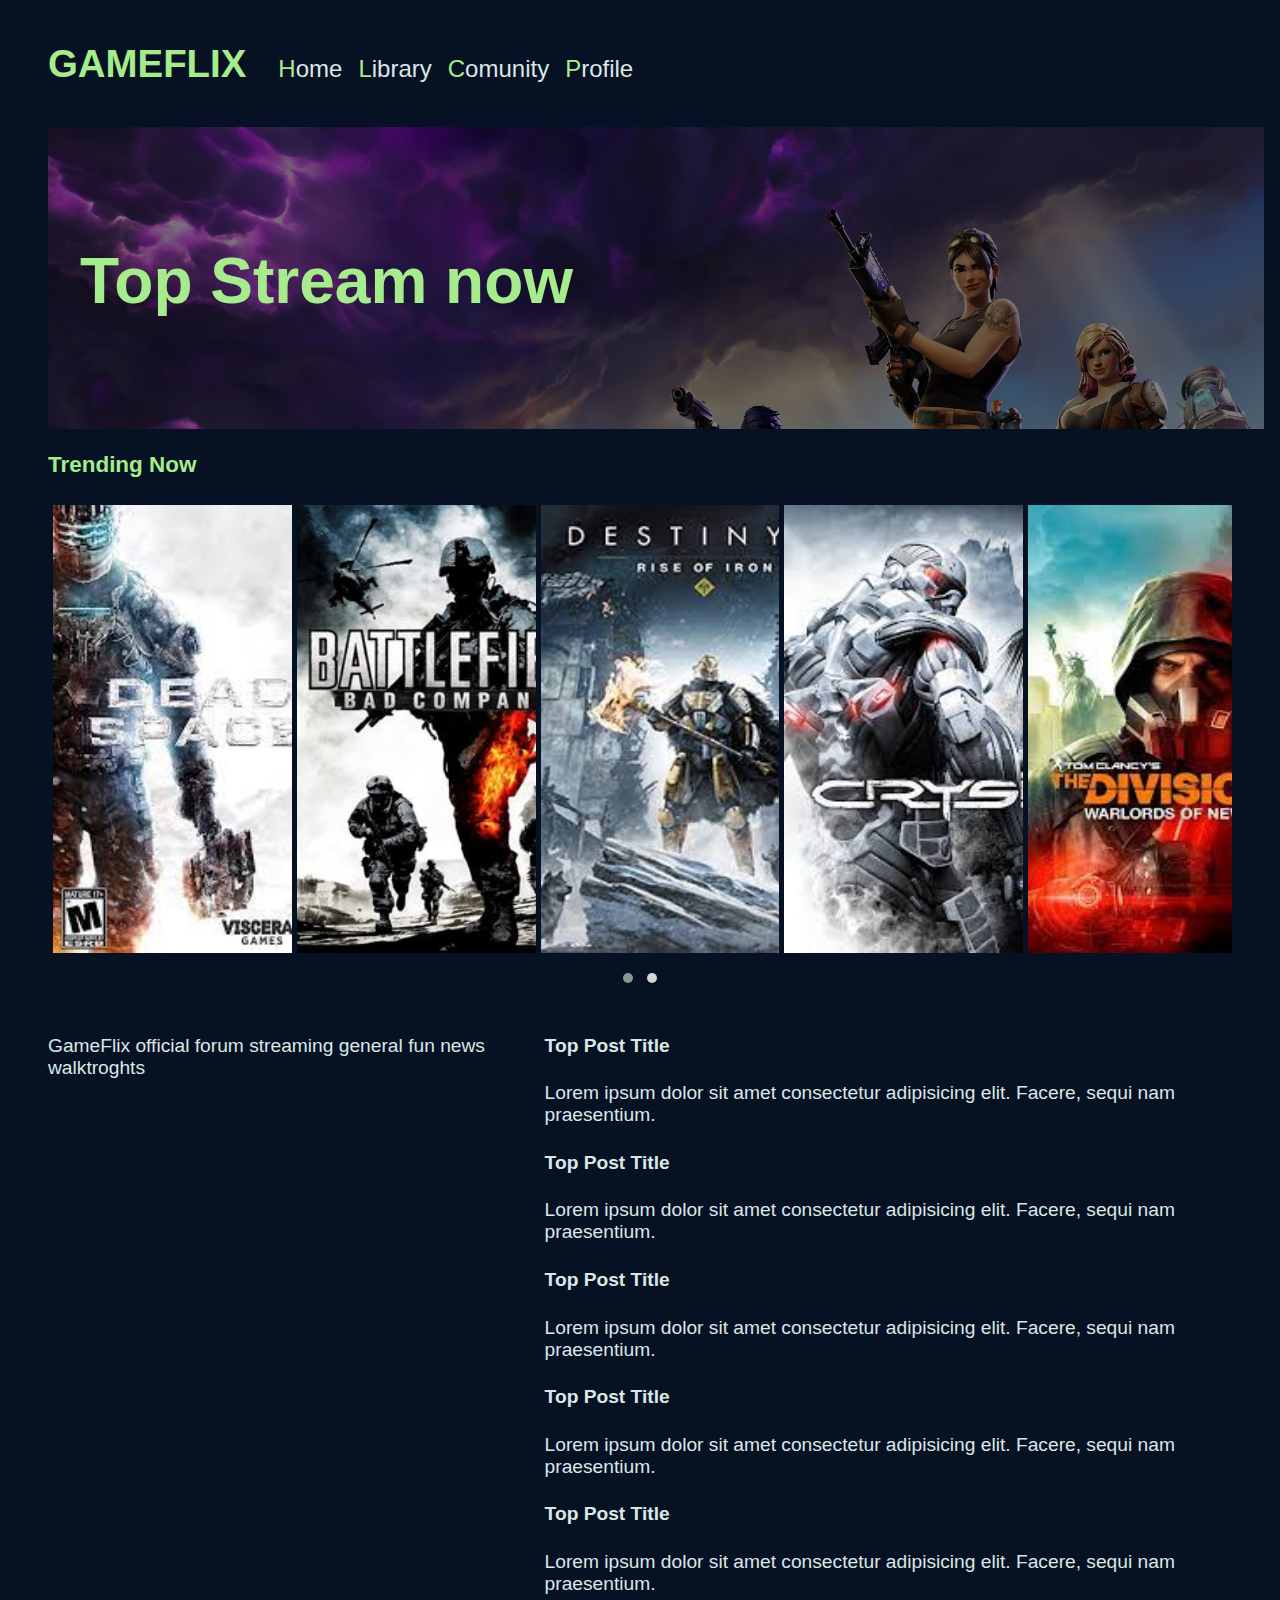
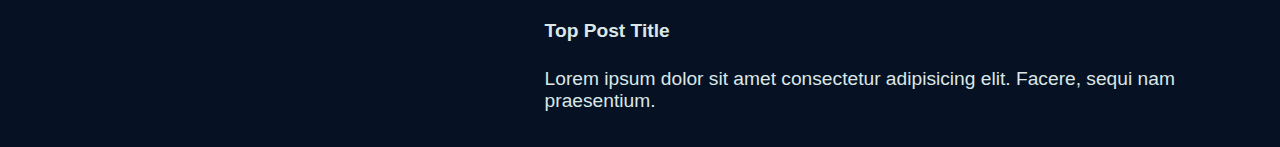
==== pages/comunity.html @ a5f1f40b "added new coneyent on cumunityu" ====
<!DOCTYPE html>
<html lang="en">
<head>
    <meta charset="UTF-8">
    <meta http-equiv="X-UA-Compatible" content="IE=edge">
    <meta name="viewport" content="width=device-width, initial-scale=1.0">

    <link rel="stylesheet" href="../css/main.css">
     <!-- carrosel css -->
     <link rel="stylesheet" href="../css/owl/owl.carousel.min.css">
     <link rel="stylesheet" href="../css/owl/owl.theme.default.min.css">
    <title>Comunity</title>
</head>
<body>
    <header>
        <div class="wrapper">
            <h1><a href="../index.html" class="green_text">GAMEFLIX</a></h1>
            <nav>
                <a href="../index.html"><span class="green_text">H</span>ome</a>
                <a href=""><span class="green_text">L</span>ibrary</a>
                <a href="comunity.html"><span class="green_text">C</span>omunity</a>
                <a href=""><span class="green_text">P</span>rofile</a>
            </nav>
        </div>
    </header>
    <main>
        <section class="cover_game">
            
                <h2 class="title">Top Stream now</h2>
                
                </div>
        </section>

        <section class="games_section">
            <h3 class="game_section_title">Trending Now</h3>
            <div class="owl-carousel owl-theme ">
                <div class="item"><img src="../imgs/thumbs/fps/fps_thumb1.jpg" alt=""></div>
                <div class="item"><img src="../imgs/thumbs/fps/fps_thumb2.jpg" alt=""></div>
                <div class="item"><img src="../imgs/thumbs/fps/fps_thumb3.jpg" alt=""></div>
                <div class="item"><img src="../imgs/thumbs/fps/fps_thumb4.jpg" alt=""></div>
                <div class="item"><img src="../imgs/thumbs/fps/fps_thumb5.jpg" alt=""></div>
                <div class="item"><img src="../imgs/thumbs/fps/fps_thumb6.jpg" alt=""></div>
                <div class="item"><img src="../imgs/thumbs/fps/fps_thumb7.jpg" alt=""></div>
                <div class="item"><img src="../imgs/thumbs/fps/fps_thumb8.jpg" alt=""></div>
                <div class="item"><img src="../imgs/thumbs/fps/fps_thumb9.jpg" alt=""></div>
                <div class="item"><img src="../imgs/thumbs/fps/fps_thumb10.jpg" alt=""></div>                
            </div>
        </section class="forum">

            <div class="wrapper">
                <nav>
                    <a href="">GameFlix official forum </a>
                    <a href="">streaming</a>
                    <a href="">general</a>
                    <a href="">fun</a>
                    <a href="">news</a>
                    <a href="">walktroghts</a>
                </nav>
                <div class="articles">
                <article class="top_post_art">
                    <header><h4 class="title">Top Post Title</h4></header>
                    <p class="post">Lorem ipsum dolor sit amet consectetur adipisicing elit. Facere, sequi nam praesentium.</p>
                </article>
                <article class="top_post_art">
                    <header><h4 class="title">Top Post Title</h4></header>
                    <p class="post">Lorem ipsum dolor sit amet consectetur adipisicing elit. Facere, sequi nam praesentium.</p>
                </article>
                <article class="top_post_art">
                    <header><h4 class="title">Top Post Title</h4></header>
                    <p class="post">Lorem ipsum dolor sit amet consectetur adipisicing elit. Facere, sequi nam praesentium.</p>
                </article>
                <article class="top_post_art">
                    <header><h4 class="title">Top Post Title</h4></header>
                    <p class="post">Lorem ipsum dolor sit amet consectetur adipisicing elit. Facere, sequi nam praesentium.</p>
                </article>
                <article class="top_post_art">
                    <header><h4 class="title">Top Post Title</h4></header>
                    <p class="post">Lorem ipsum dolor sit amet consectetur adipisicing elit. Facere, sequi nam praesentium.</p>
                </article>
                <article class="top_post_art">
                    <header><h4 class="title">Top Post Title</h4></header>
                    <p class="post">Lorem ipsum dolor sit amet consectetur adipisicing elit. Facere, sequi nam praesentium.</p>
                </article>
                </div>

            </div>


        <section>

        </section>
    </main>
    <script src="https://ajax.googleapis.com/ajax/libs/jquery/3.3.1/jquery.min.js"></script>
    <script defer src="../js/owl/owl.carousel.min.js"></script>

    <!-- site scripts -->
    <script defer src="../js/main.js"></script>
</body>
</html>
---- css/main.css ----
:root{
    --light_green: #a6ec8d;
    --light_green_h: #A6EC8D;
    --rich_black_forgra_29: #061223;
    --text_white: #dbe7e7;
    --text_white_h: #ffffff;
    --dark_turquoise: #4CD9DE;
    --dark_turquoise_h: #0cedf5;
}

/* reset css */
/* 
*{
    padding: 0;
    margin: 0;
    box-sizing: border-box;
    text-decoration: none;
    font-family: sans-serif;
    font-size: 14px;
    font-family: 'Space Mono', monospace;
} */

/* base site rules */

a{
    color: var(--text_white);
    text-decoration: none;
}

body{
    background-color: var(--rich_black_forgra_29);
    color: var(--text_white);
    margin: 0 3rem;
    font-family: 'Arial', 'Helvetica', sans-serif;
    font-size: 1.2rem;
}

.wrapper{
    display: flex;
    align-items: baseline;
    justify-content: flex-start;
    margin: 1rem 0;

}

.green_text{
    color: var(--light_green);
}


/* header rules */

header nav{
    display: flex;
    align-items: center;
    justify-content: flex-start;
    width: 100%;
}
header nav {
    margin-left: 1rem

}

header nav a{
    margin-left: 1rem;
    font-size: 1.5rem;
    
}

header nav a:hover{
    color: var(--text_white_h);
}

.green_text:hover{
    color: var(--light_green_h);
}


/* featured game */

.cover_game{
    display: flex;
    flex-direction: column;
    justify-content: center;
    align-items: flex-start;

    background-image: linear-gradient(rgba(0,0,0,.5),rgba(0,0,0,.5)100%) , url("../imgs/cover/fortnite_cover_image.jpg");
    background-size: cover;
    min-height: 30vh;
    width: 100%;
    font-size: 1rem;
    padding-left: 2rem;
    padding-bottom: 2rem;
}

.cover_game .title{
    font-size: 4rem;
    color: var(--light_green);
    margin-bottom: 1rem;
}

.cover_game .description{
    margin-top: 1rem;
    width: 55%;
}

.cover_game .wrapper .buttons button{
    padding: 1rem 2rem;
    margin-right: 2rem;
    border-radius: 0.5rem;
    color: var(--rich_black_forgra_29);
    font-size: 1.2rem;
    cursor: pointer;   
    transition: .3s ease all;
}

.cover_game .wrapper .buttons .play{
    background-color: var(--light_green);
    border: 5px solid var(--light_green); 
    color: var(--rich_black_forgra_29);
}

.cover_game .wrapper .buttons .play:hover{
    border: 5px solid var(--text_white_h); 
    background-color: var(--light_green_h);
    color: var(--dark_turquoise_h);
}

.cover_game .wrapper .buttons .save{
    background-color: var(--dark_turquoise);
    border: 5px solid var(--dark_turquoise); 
    color: var(--rich_black_forgra_29);    
}

.cover_game .wrapper .buttons .save:hover{
    border: 5px solid var(--text_white_h); 
    background-color: var(--dark_turquoise_h);
    color: var(--text_white_h);
}

/* games section list */


.games_section div .item img{
    width: 20rem;
    height: 28rem;
    background-size: cover;
}

.games_section .game_section_title{
    color: var(--light_green);
}

.games_section div .item{
    border: 5px solid var(--rich_black_forgra_29);
   

}

.games_section div .item:hover{
    border: 5px solid var(--light_green);
    

}
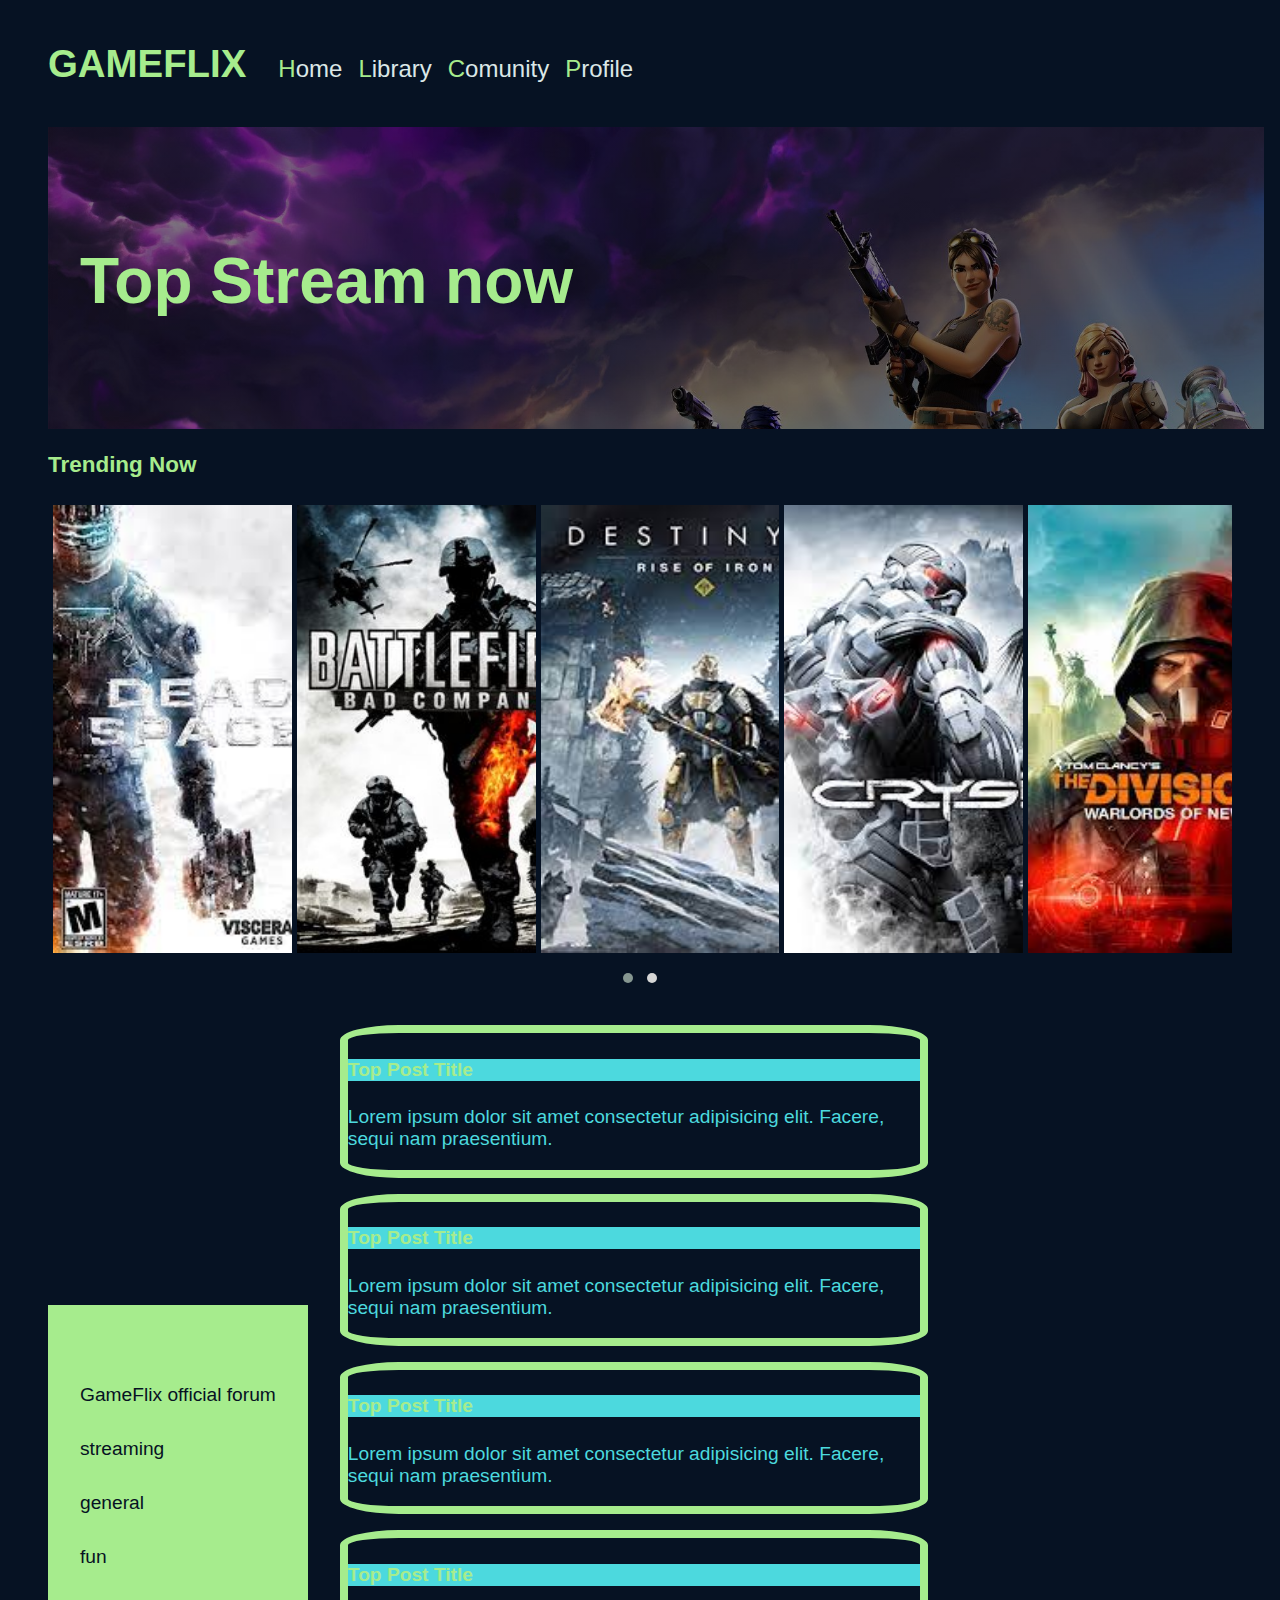
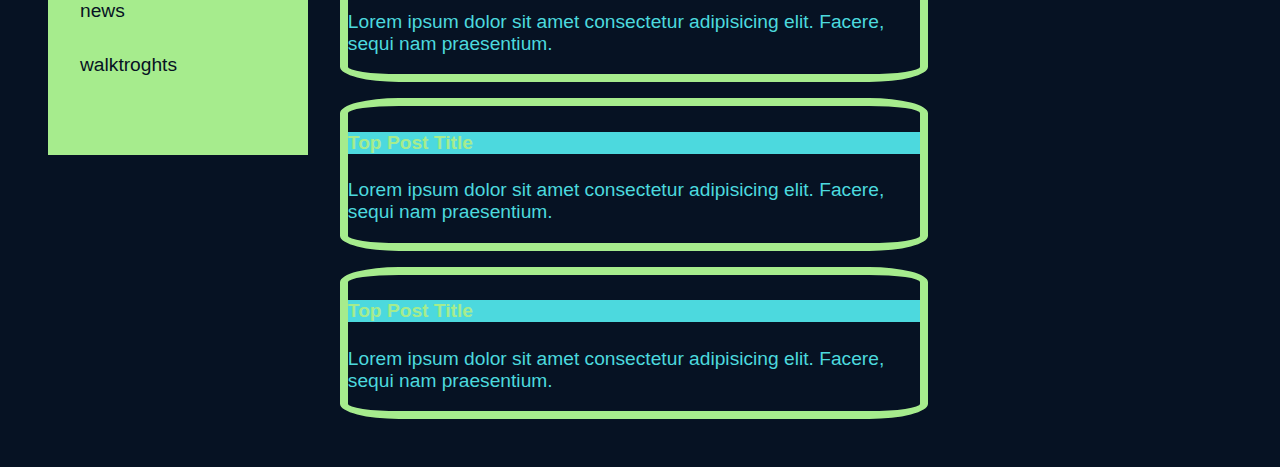
==== commit 6f8e9f76: "added baase ccs for comunity side baar" ====
--- a/pages/comunity.html
+++ b/pages/comunity.html
@@ -6,6 +6,7 @@
     <meta name="viewport" content="width=device-width, initial-scale=1.0">
 
     <link rel="stylesheet" href="../css/main.css">
+    <link rel="stylesheet" href="../css/comunity_css.css">
      <!-- carrosel css -->
      <link rel="stylesheet" href="../css/owl/owl.carousel.min.css">
      <link rel="stylesheet" href="../css/owl/owl.theme.default.min.css">
@@ -45,10 +46,10 @@
                 <div class="item"><img src="../imgs/thumbs/fps/fps_thumb9.jpg" alt=""></div>
                 <div class="item"><img src="../imgs/thumbs/fps/fps_thumb10.jpg" alt=""></div>                
             </div>
-        </section class="forum">
-
-            <div class="wrapper">
-                <nav>
+        </section>
+        <section class="forum">
+            <div class="wrapper_v">
+                <nav class="sidebar">
                     <a href="">GameFlix official forum </a>
                     <a href="">streaming</a>
                     <a href="">general</a>
@@ -84,11 +85,8 @@
                 </div>
 
             </div>
+        </section>
 
-
-        <section>
-
-        </section>
     </main>
     <script src="https://ajax.googleapis.com/ajax/libs/jquery/3.3.1/jquery.min.js"></script>
     <script defer src="../js/owl/owl.carousel.min.js"></script>
--- a/css/comunity_css.css
+++ b/css/comunity_css.css
@@ -0,0 +1,65 @@
+
+:root{
+    --light_green: #a6ec8d;
+    --light_green_h: #A6EC8D;
+    --rich_black_forgra_29: #061223;
+    --text_white: #dbe7e7;
+    --text_white_h: #ffffff;
+    --dark_turquoise: #4CD9DE;
+    --dark_turquoise_h: #0cedf5;
+}
+
+/* side bar */
+.forum .wrapper_v{
+    display: flex;
+    flex-direction: row;
+    align-items: center;
+    justify-content: left;
+
+}
+
+.forum .wrapper_v .sidebar{
+    display: flex;
+    flex-direction: column;
+    align-items: flex-start;
+    justify-content: center;
+    background-color: var(--light_green);
+    height: 50vh;
+    
+}
+
+.forum .wrapper_v .sidebar a{
+    background-color: var(--light_green);
+    color: var(--rich_black_forgra_29);
+    text-decoration: none;
+    padding: 1rem 2rem;
+}
+
+/* articles */
+
+.forum .articles{
+    display: flex;
+    flex-direction: column;
+    align-self: start;
+    justify-content: center;
+    margin: 2rem 0;
+    margin-left: 2rem;
+
+}
+
+.forum .articles .top_post_art .title{
+    color: var(--light_green);
+    background-color: var(--dark_turquoise);
+}
+
+.forum .articles .top_post_art .post{
+    color: var(--dark_turquoise);
+
+}
+
+.forum .articles .top_post_art{
+    border: 0.5rem solid var(--light_green);
+    border-radius: 10%;
+    margin-bottom: 1rem;
+    width: 75%;
+}
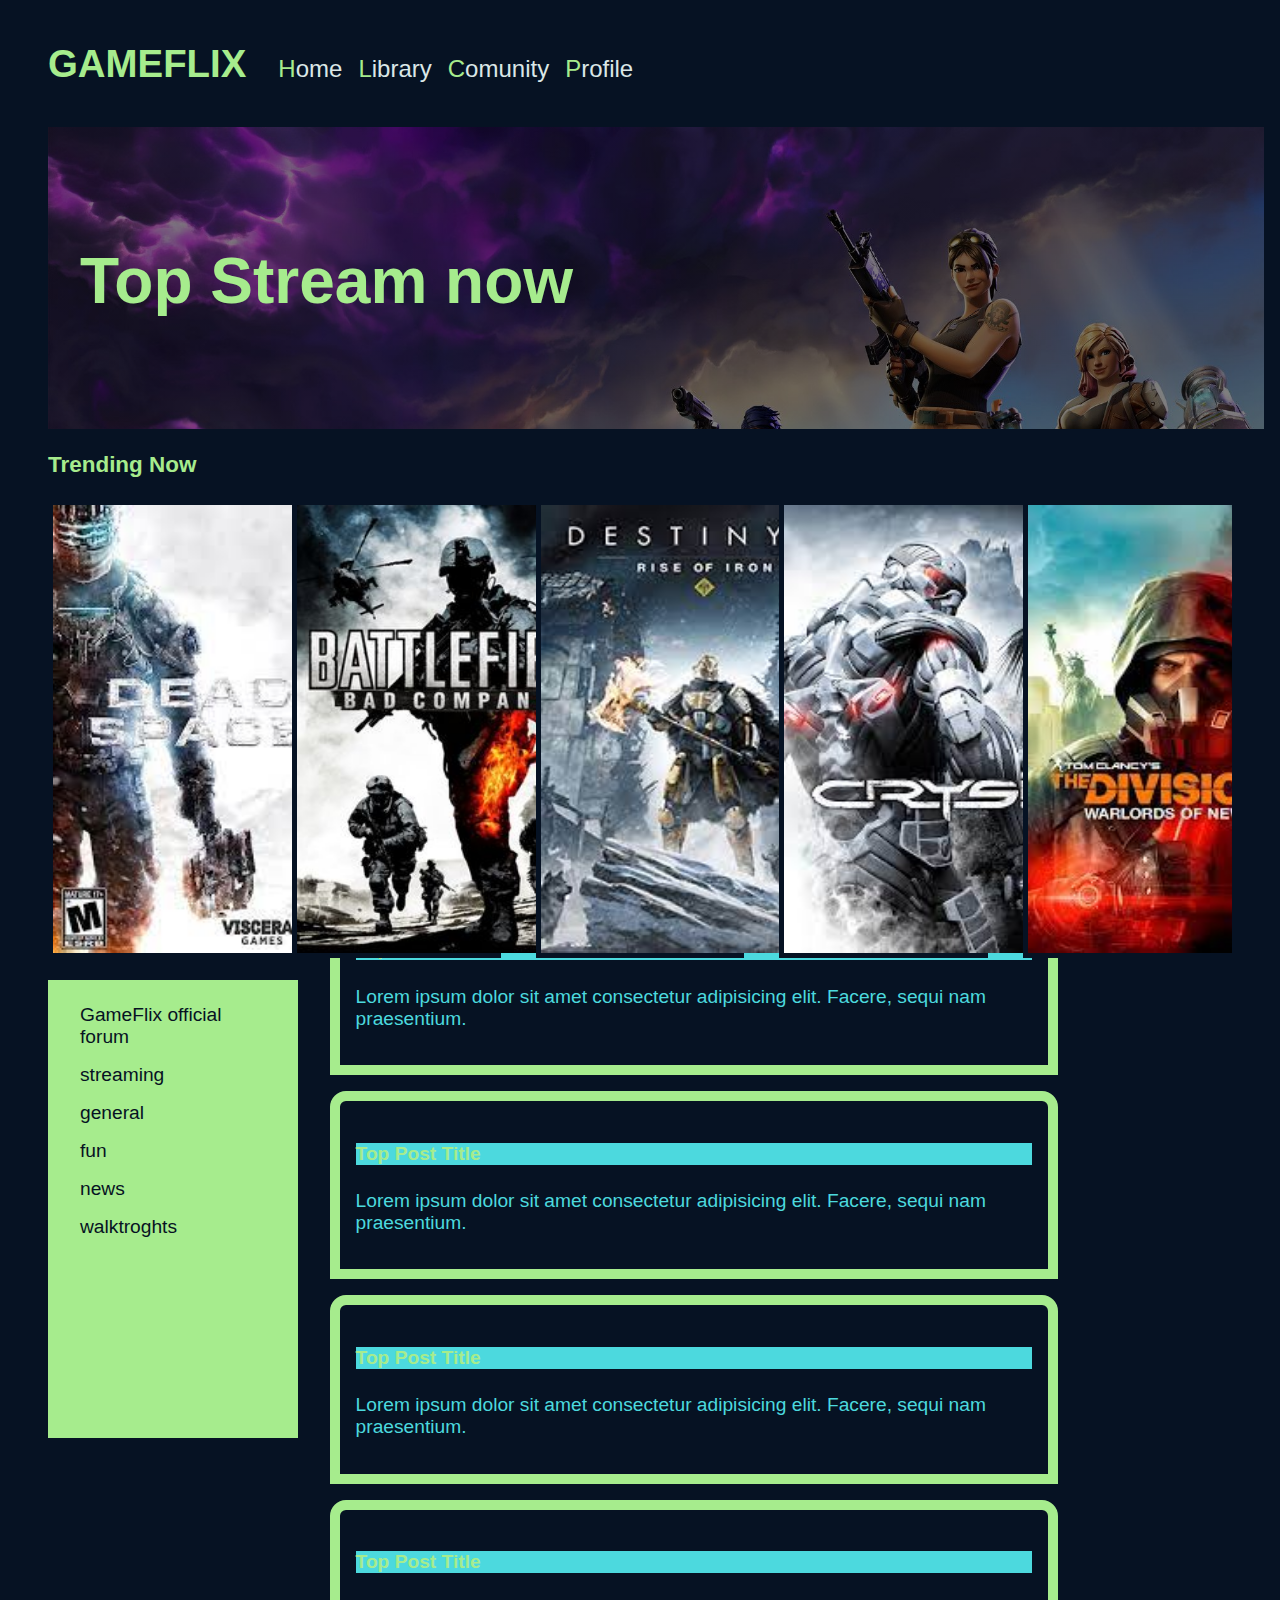
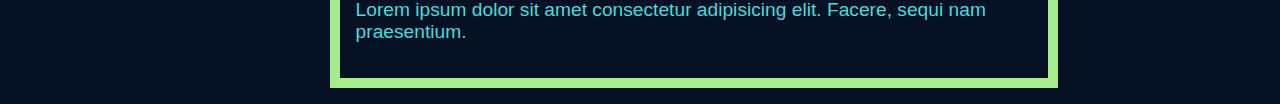
==== commit a99402b9: "added better css for comunity" ====
--- a/pages/comunity.html
+++ b/pages/comunity.html
@@ -34,7 +34,7 @@
 
         <section class="games_section">
             <h3 class="game_section_title">Trending Now</h3>
-            <div class="owl-carousel owl-theme ">
+            <div class="owl-carousel">
                 <div class="item"><img src="../imgs/thumbs/fps/fps_thumb1.jpg" alt=""></div>
                 <div class="item"><img src="../imgs/thumbs/fps/fps_thumb2.jpg" alt=""></div>
                 <div class="item"><img src="../imgs/thumbs/fps/fps_thumb3.jpg" alt=""></div>
@@ -58,30 +58,22 @@
                     <a href="">walktroghts</a>
                 </nav>
                 <div class="articles">
-                <article class="top_post_art">
-                    <header><h4 class="title">Top Post Title</h4></header>
-                    <p class="post">Lorem ipsum dolor sit amet consectetur adipisicing elit. Facere, sequi nam praesentium.</p>
-                </article>
-                <article class="top_post_art">
-                    <header><h4 class="title">Top Post Title</h4></header>
-                    <p class="post">Lorem ipsum dolor sit amet consectetur adipisicing elit. Facere, sequi nam praesentium.</p>
-                </article>
-                <article class="top_post_art">
-                    <header><h4 class="title">Top Post Title</h4></header>
-                    <p class="post">Lorem ipsum dolor sit amet consectetur adipisicing elit. Facere, sequi nam praesentium.</p>
-                </article>
-                <article class="top_post_art">
-                    <header><h4 class="title">Top Post Title</h4></header>
-                    <p class="post">Lorem ipsum dolor sit amet consectetur adipisicing elit. Facere, sequi nam praesentium.</p>
-                </article>
-                <article class="top_post_art">
-                    <header><h4 class="title">Top Post Title</h4></header>
-                    <p class="post">Lorem ipsum dolor sit amet consectetur adipisicing elit. Facere, sequi nam praesentium.</p>
-                </article>
-                <article class="top_post_art">
-                    <header><h4 class="title">Top Post Title</h4></header>
-                    <p class="post">Lorem ipsum dolor sit amet consectetur adipisicing elit. Facere, sequi nam praesentium.</p>
-                </article>
+                    <article class="top_post_art">
+                        <header><h4 class="title">Top Post Title</h4></header>
+                        <p class="post">Lorem ipsum dolor sit amet consectetur adipisicing elit. Facere, sequi nam praesentium.</p>
+                    </article>
+                    <article class="top_post_art">
+                        <header><h4 class="title">Top Post Title</h4></header>
+                        <p class="post">Lorem ipsum dolor sit amet consectetur adipisicing elit. Facere, sequi nam praesentium.</p>
+                    </article>
+                    <article class="top_post_art">
+                        <header><h4 class="title">Top Post Title</h4></header>
+                        <p class="post">Lorem ipsum dolor sit amet consectetur adipisicing elit. Facere, sequi nam praesentium.</p>
+                    </article>
+                    <article class="top_post_art">
+                        <header><h4 class="title">Top Post Title</h4></header>
+                        <p class="post">Lorem ipsum dolor sit amet consectetur adipisicing elit. Facere, sequi nam praesentium.</p>
+                    </article>
                 </div>
 
             </div>
--- a/css/comunity_css.css
+++ b/css/comunity_css.css
@@ -13,8 +13,9 @@
 .forum .wrapper_v{
     display: flex;
     flex-direction: row;
-    align-items: center;
+    align-items: flex-start;
     justify-content: left;
+    height: 70vh;
 
 }
 
@@ -24,7 +25,9 @@
     align-items: flex-start;
     justify-content: center;
     background-color: var(--light_green);
-    height: 50vh;
+    padding: 1rem 1.5rem 12rem 0rem;
+    width: 20vw;
+    
     
 }
 
@@ -32,7 +35,7 @@
     background-color: var(--light_green);
     color: var(--rich_black_forgra_29);
     text-decoration: none;
-    padding: 1rem 2rem;
+    padding: 0.5rem 2rem;
 }
 
 /* articles */
@@ -40,11 +43,16 @@
 .forum .articles{
     display: flex;
     flex-direction: column;
-    align-self: start;
+    align-self: center;
     justify-content: center;
     margin: 2rem 0;
     margin-left: 2rem;
+    width: 80vw;
+}
 
+.forum .articles .top_post_art {
+    padding: 1rem;
+    
 }
 
 .forum .articles .top_post_art .title{
@@ -58,8 +66,9 @@
 }
 
 .forum .articles .top_post_art{
-    border: 0.5rem solid var(--light_green);
-    border-radius: 10%;
+    border: 10px solid var(--light_green);
+    border-radius: 1rem 1rem 0 0;
     margin-bottom: 1rem;
     width: 75%;
 }
+
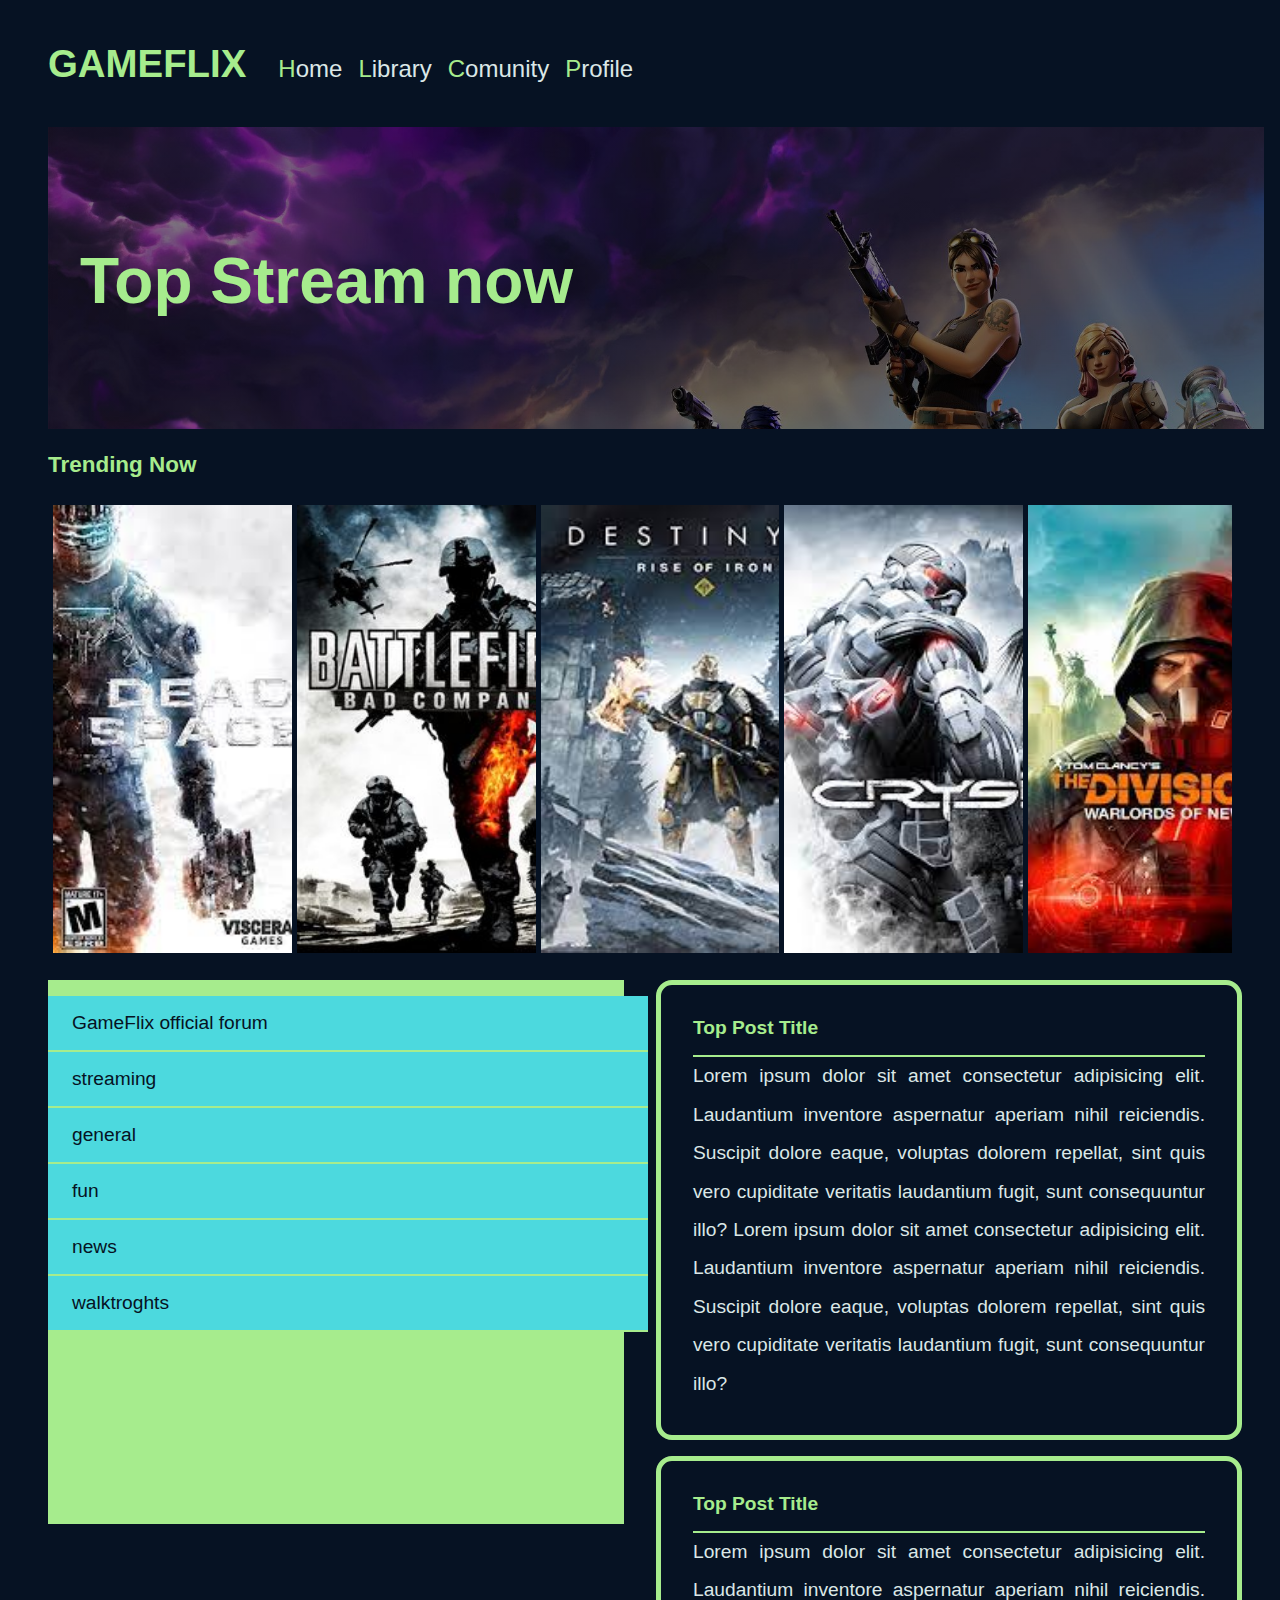
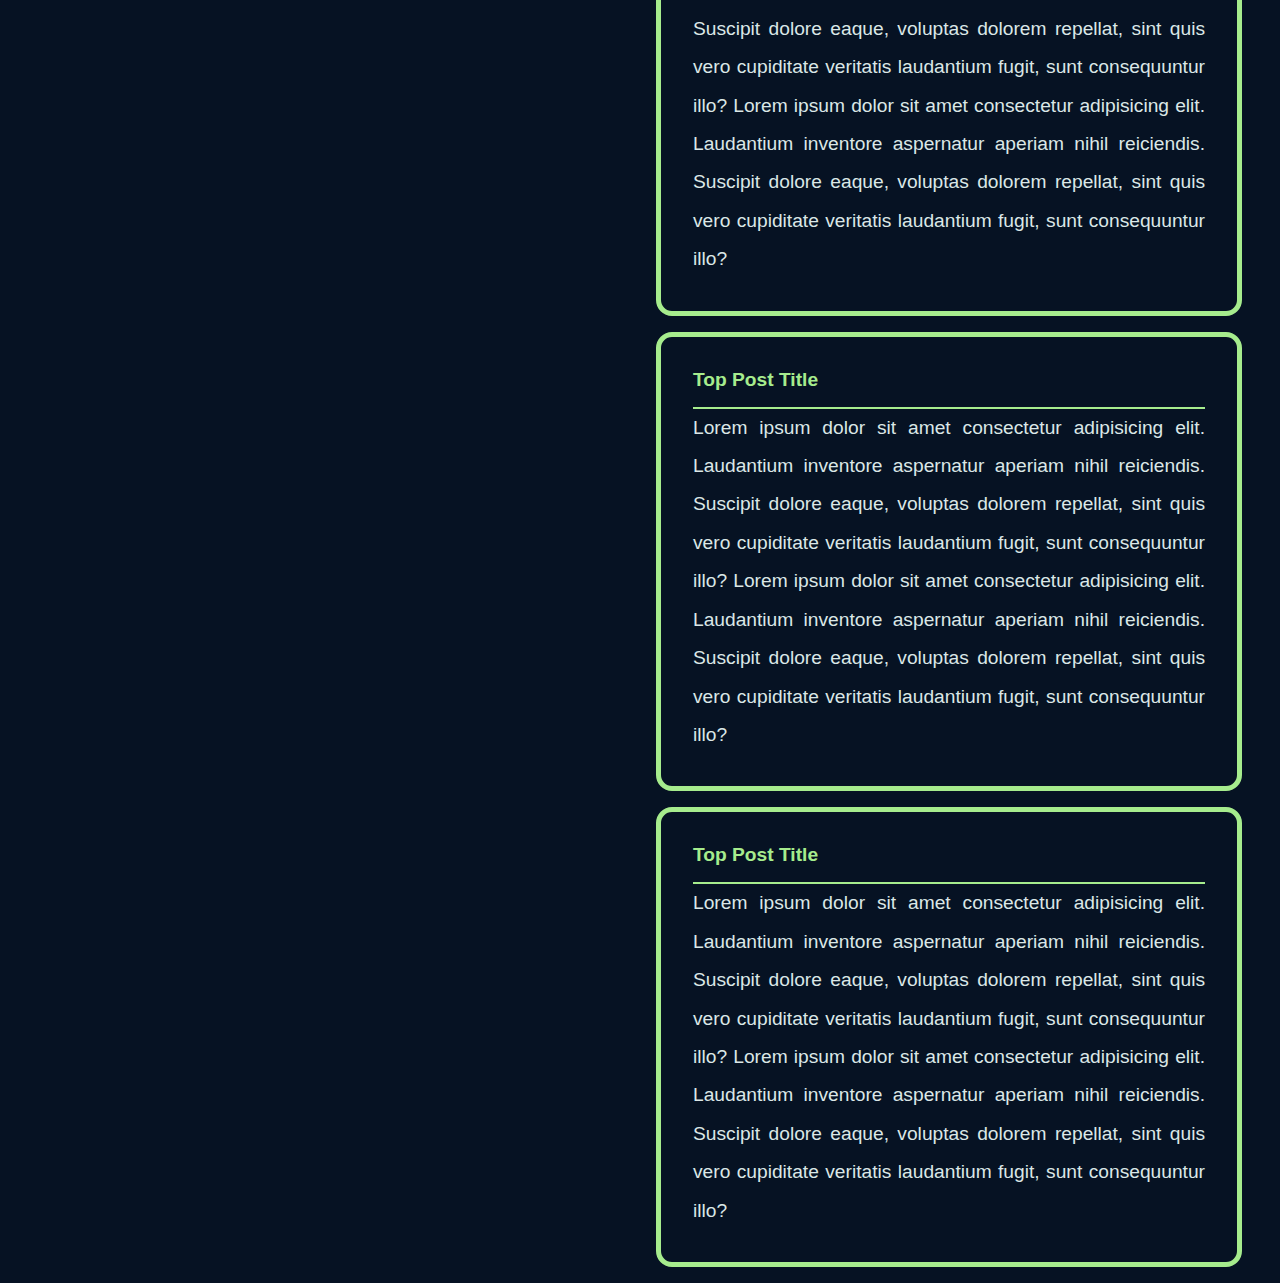
==== commit dbf6065b: "adjuste articles style need fix side bar" ====
--- a/pages/comunity.html
+++ b/pages/comunity.html
@@ -60,19 +60,27 @@
                 <div class="articles">
                     <article class="top_post_art">
                         <header><h4 class="title">Top Post Title</h4></header>
-                        <p class="post">Lorem ipsum dolor sit amet consectetur adipisicing elit. Facere, sequi nam praesentium.</p>
+                        <p class="post">Lorem ipsum dolor sit amet consectetur adipisicing elit. Laudantium inventore aspernatur aperiam nihil reiciendis. Suscipit dolore eaque, voluptas dolorem repellat, sint quis vero cupiditate veritatis laudantium fugit, sunt consequuntur illo?
+                            Lorem ipsum dolor sit amet consectetur adipisicing elit. Laudantium inventore aspernatur aperiam nihil reiciendis. Suscipit dolore eaque, voluptas dolorem repellat, sint quis vero cupiditate veritatis laudantium fugit, sunt consequuntur illo?
+                        </p>
                     </article>
                     <article class="top_post_art">
                         <header><h4 class="title">Top Post Title</h4></header>
-                        <p class="post">Lorem ipsum dolor sit amet consectetur adipisicing elit. Facere, sequi nam praesentium.</p>
+                        <p class="post">Lorem ipsum dolor sit amet consectetur adipisicing elit. Laudantium inventore aspernatur aperiam nihil reiciendis. Suscipit dolore eaque, voluptas dolorem repellat, sint quis vero cupiditate veritatis laudantium fugit, sunt consequuntur illo?
+                            Lorem ipsum dolor sit amet consectetur adipisicing elit. Laudantium inventore aspernatur aperiam nihil reiciendis. Suscipit dolore eaque, voluptas dolorem repellat, sint quis vero cupiditate veritatis laudantium fugit, sunt consequuntur illo?
+                        </p>
                     </article>
                     <article class="top_post_art">
                         <header><h4 class="title">Top Post Title</h4></header>
-                        <p class="post">Lorem ipsum dolor sit amet consectetur adipisicing elit. Facere, sequi nam praesentium.</p>
+                        <p class="post">Lorem ipsum dolor sit amet consectetur adipisicing elit. Laudantium inventore aspernatur aperiam nihil reiciendis. Suscipit dolore eaque, voluptas dolorem repellat, sint quis vero cupiditate veritatis laudantium fugit, sunt consequuntur illo?
+                            Lorem ipsum dolor sit amet consectetur adipisicing elit. Laudantium inventore aspernatur aperiam nihil reiciendis. Suscipit dolore eaque, voluptas dolorem repellat, sint quis vero cupiditate veritatis laudantium fugit, sunt consequuntur illo?
+                        </p>
                     </article>
                     <article class="top_post_art">
                         <header><h4 class="title">Top Post Title</h4></header>
-                        <p class="post">Lorem ipsum dolor sit amet consectetur adipisicing elit. Facere, sequi nam praesentium.</p>
+                        <p class="post">Lorem ipsum dolor sit amet consectetur adipisicing elit. Laudantium inventore aspernatur aperiam nihil reiciendis. Suscipit dolore eaque, voluptas dolorem repellat, sint quis vero cupiditate veritatis laudantium fugit, sunt consequuntur illo?
+                            Lorem ipsum dolor sit amet consectetur adipisicing elit. Laudantium inventore aspernatur aperiam nihil reiciendis. Suscipit dolore eaque, voluptas dolorem repellat, sint quis vero cupiditate veritatis laudantium fugit, sunt consequuntur illo?
+                        </p>
                     </article>
                 </div>
 
--- a/css/comunity_css.css
+++ b/css/comunity_css.css
@@ -9,13 +9,21 @@
     --dark_turquoise_h: #0cedf5;
 }
 
+
+.forum{
+    width: 100%;
+}
+
 /* side bar */
+
+
 .forum .wrapper_v{
     display: flex;
     flex-direction: row;
     align-items: flex-start;
     justify-content: left;
     height: 70vh;
+    min-width: 100%;
 
 }
 
@@ -25,17 +33,19 @@
     align-items: flex-start;
     justify-content: center;
     background-color: var(--light_green);
-    padding: 1rem 1.5rem 12rem 0rem;
-    width: 20vw;
+    padding: 1rem 0rem 12rem 0rem;
+    width: 100%;
     
     
 }
 
 .forum .wrapper_v .sidebar a{
-    background-color: var(--light_green);
+    background-color: var(--dark_turquoise);
     color: var(--rich_black_forgra_29);
     text-decoration: none;
-    padding: 0.5rem 2rem;
+    padding: 1rem 0rem 1rem 1.5rem;
+    border-bottom: 2px solid var(--light_green);
+    width: 100%;
 }
 
 /* articles */
@@ -43,32 +53,37 @@
 .forum .articles{
     display: flex;
     flex-direction: column;
-    align-self: center;
+    align-self: flex-start;
     justify-content: center;
-    margin: 2rem 0;
     margin-left: 2rem;
-    width: 80vw;
+    width: 100%;
 }
 
 .forum .articles .top_post_art {
-    padding: 1rem;
+    padding: 1rem 0;
+    
+    width: 100%;
+    border: 5px solid var(--light_green);
+    border-radius: 1rem ;
+    margin-bottom: 1rem;
+    width: 100%;
     
 }
 
 .forum .articles .top_post_art .title{
     color: var(--light_green);
-    background-color: var(--dark_turquoise);
+    border-bottom: 2px solid var(--light_green);
+    margin: 0 2rem;
+    padding-bottom: 1rem;
+    margin-top: 1rem;
 }
 
 .forum .articles .top_post_art .post{
-    color: var(--dark_turquoise);
+    color: var(--text_white);
+    margin: 0 2rem;
+    text-align: justify;
+    line-height: 2em;
+    margin-bottom: 1rem;
 
 }
 
-.forum .articles .top_post_art{
-    border: 10px solid var(--light_green);
-    border-radius: 1rem 1rem 0 0;
-    margin-bottom: 1rem;
-    width: 75%;
-}
-
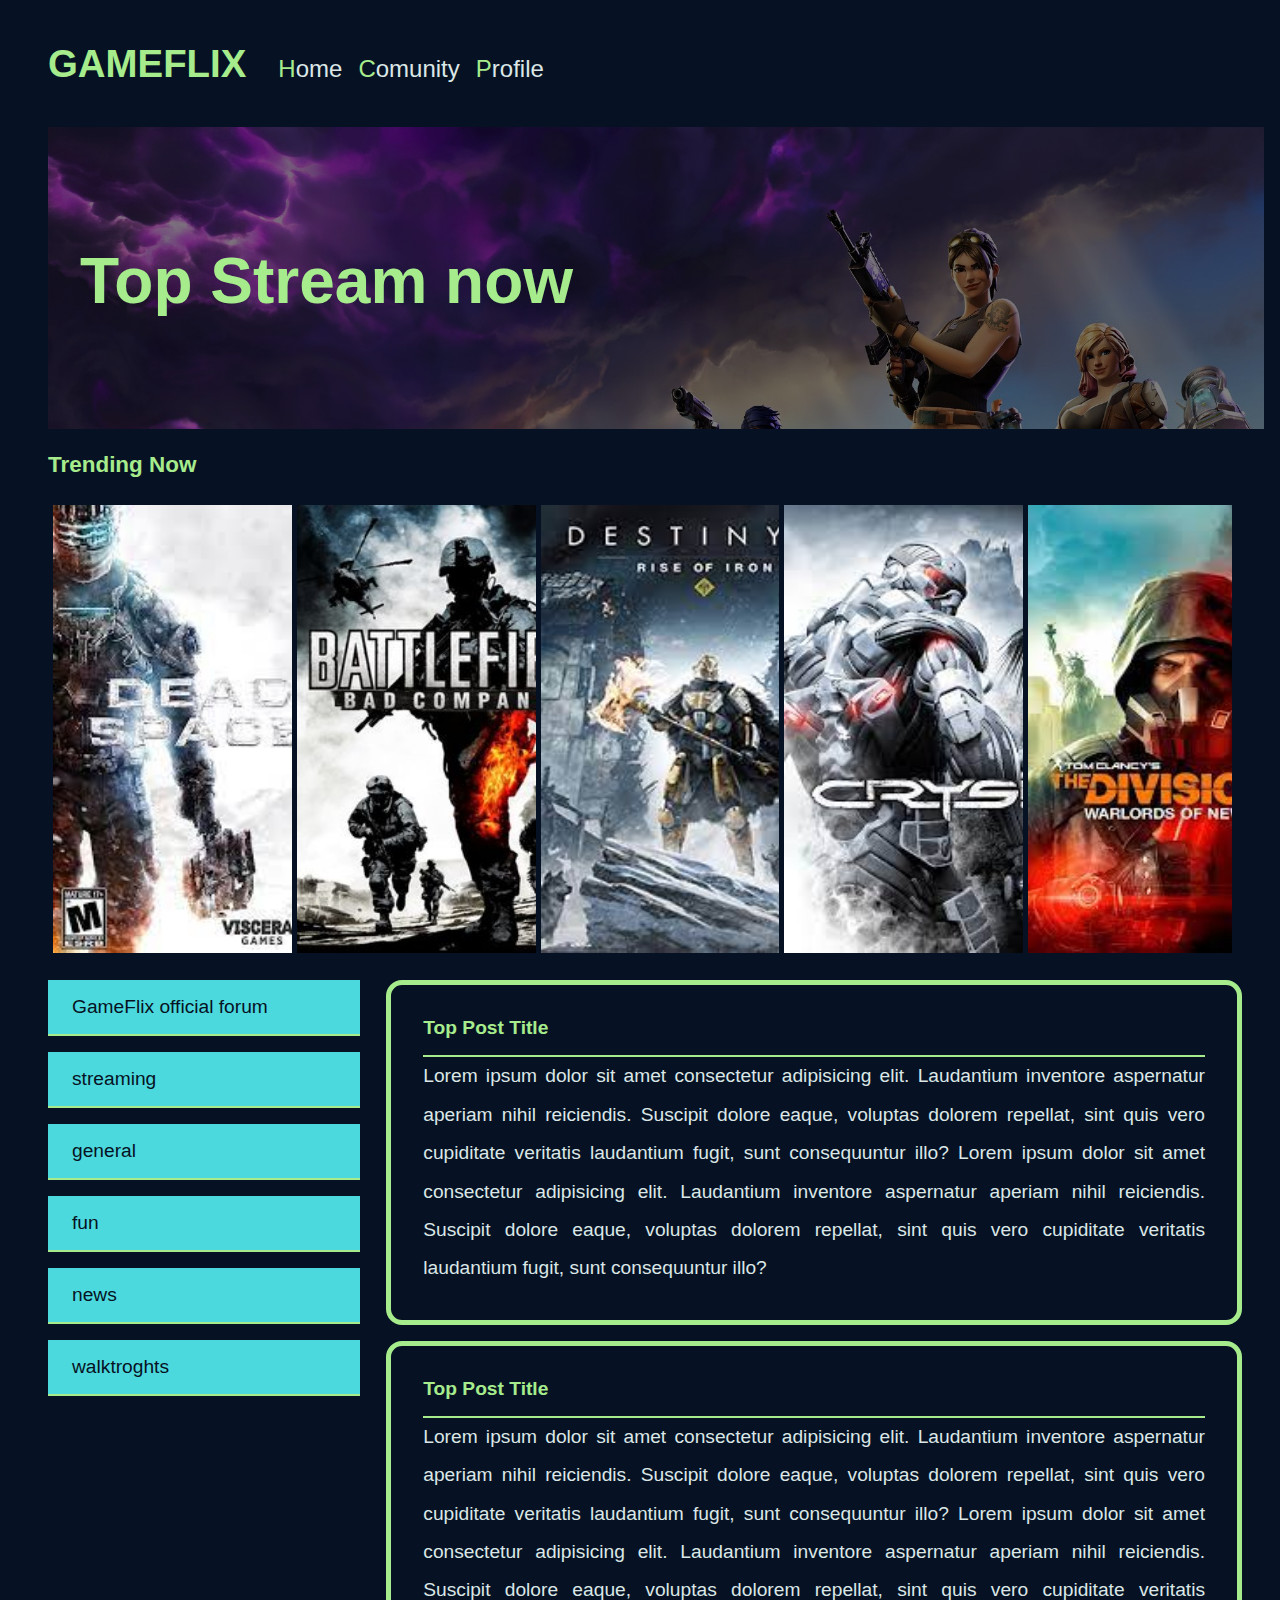
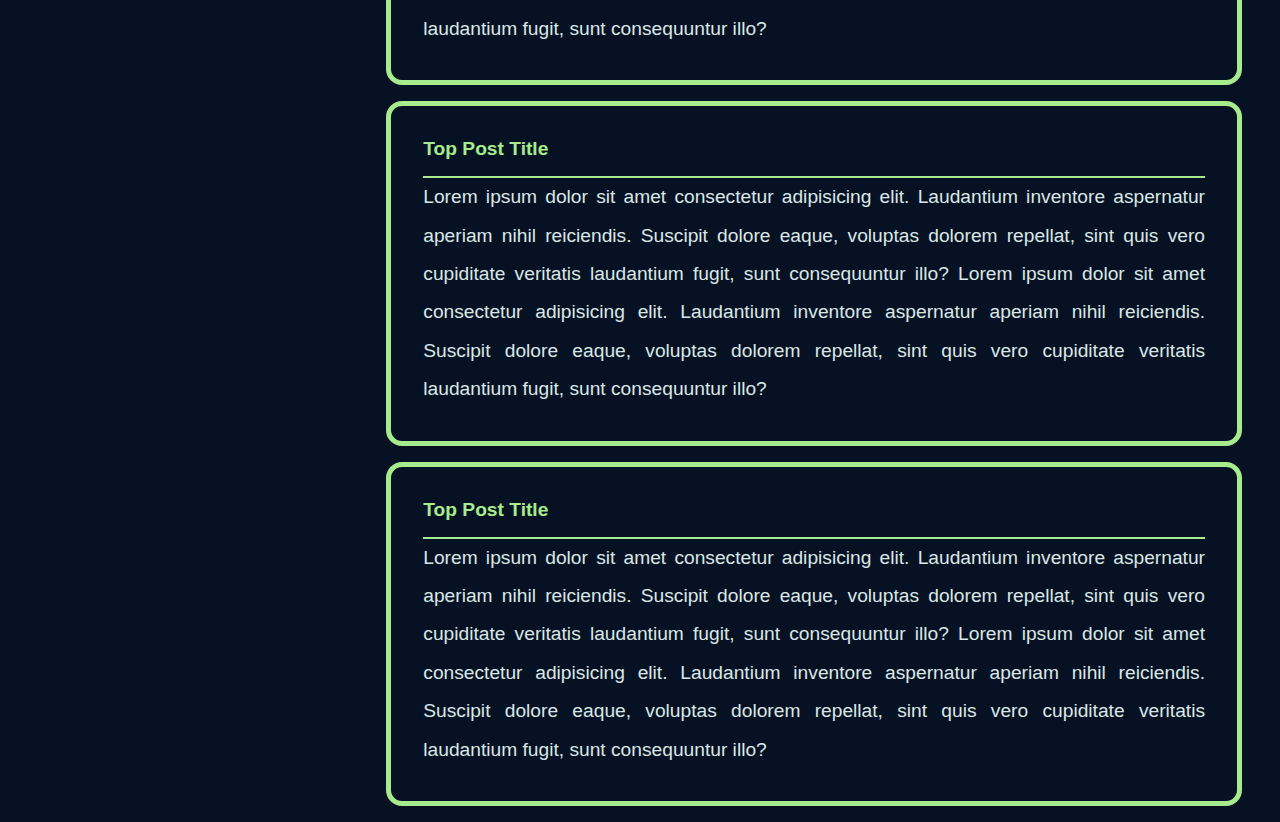
==== commit 64a271a5: "finished html and page dseign" ====
--- a/pages/comunity.html
+++ b/pages/comunity.html
@@ -18,9 +18,8 @@
             <h1><a href="../index.html" class="green_text">GAMEFLIX</a></h1>
             <nav>
                 <a href="../index.html"><span class="green_text">H</span>ome</a>
-                <a href=""><span class="green_text">L</span>ibrary</a>
                 <a href="comunity.html"><span class="green_text">C</span>omunity</a>
-                <a href=""><span class="green_text">P</span>rofile</a>
+                <a href="profile.html"><span class="green_text">P</span>rofile</a>
             </nav>
         </div>
     </header>
@@ -47,7 +46,7 @@
                 <div class="item"><img src="../imgs/thumbs/fps/fps_thumb10.jpg" alt=""></div>                
             </div>
         </section>
-        <section class="forum">
+        <section class="post_section">
             <div class="wrapper_v">
                 <nav class="sidebar">
                     <a href="">GameFlix official forum </a>
--- a/css/comunity_css.css
+++ b/css/comunity_css.css
@@ -10,14 +10,14 @@
 }
 
 
-.forum{
+.post_section{
     width: 100%;
 }
 
 /* side bar */
 
 
-.forum .wrapper_v{
+.post_section .wrapper_v{
     display: flex;
     flex-direction: row;
     align-items: flex-start;
@@ -27,39 +27,39 @@
 
 }
 
-.forum .wrapper_v .sidebar{
+.post_section .wrapper_v .sidebar{
     display: flex;
     flex-direction: column;
     align-items: flex-start;
     justify-content: center;
-    background-color: var(--light_green);
-    padding: 1rem 0rem 12rem 0rem;
-    width: 100%;
+    /* padding: 1rem 0rem 12rem 0rem; */
+    width: 40%;
     
     
 }
 
-.forum .wrapper_v .sidebar a{
+.post_section .wrapper_v .sidebar a{
     background-color: var(--dark_turquoise);
     color: var(--rich_black_forgra_29);
     text-decoration: none;
     padding: 1rem 0rem 1rem 1.5rem;
     border-bottom: 2px solid var(--light_green);
-    width: 100%;
+    min-width: 85%;
+    margin-bottom: 1rem;
+    color: var(--rich_black_forgra_29);
 }
 
 /* articles */
 
-.forum .articles{
+.post_section .articles{
     display: flex;
     flex-direction: column;
     align-self: flex-start;
     justify-content: center;
-    margin-left: 2rem;
     width: 100%;
 }
 
-.forum .articles .top_post_art {
+.post_section .articles .top_post_art {
     padding: 1rem 0;
     
     width: 100%;
@@ -70,7 +70,7 @@
     
 }
 
-.forum .articles .top_post_art .title{
+.post_section .articles .top_post_art .title{
     color: var(--light_green);
     border-bottom: 2px solid var(--light_green);
     margin: 0 2rem;
@@ -78,7 +78,7 @@
     margin-top: 1rem;
 }
 
-.forum .articles .top_post_art .post{
+.post_section .articles .top_post_art .post{
     color: var(--text_white);
     margin: 0 2rem;
     text-align: justify;
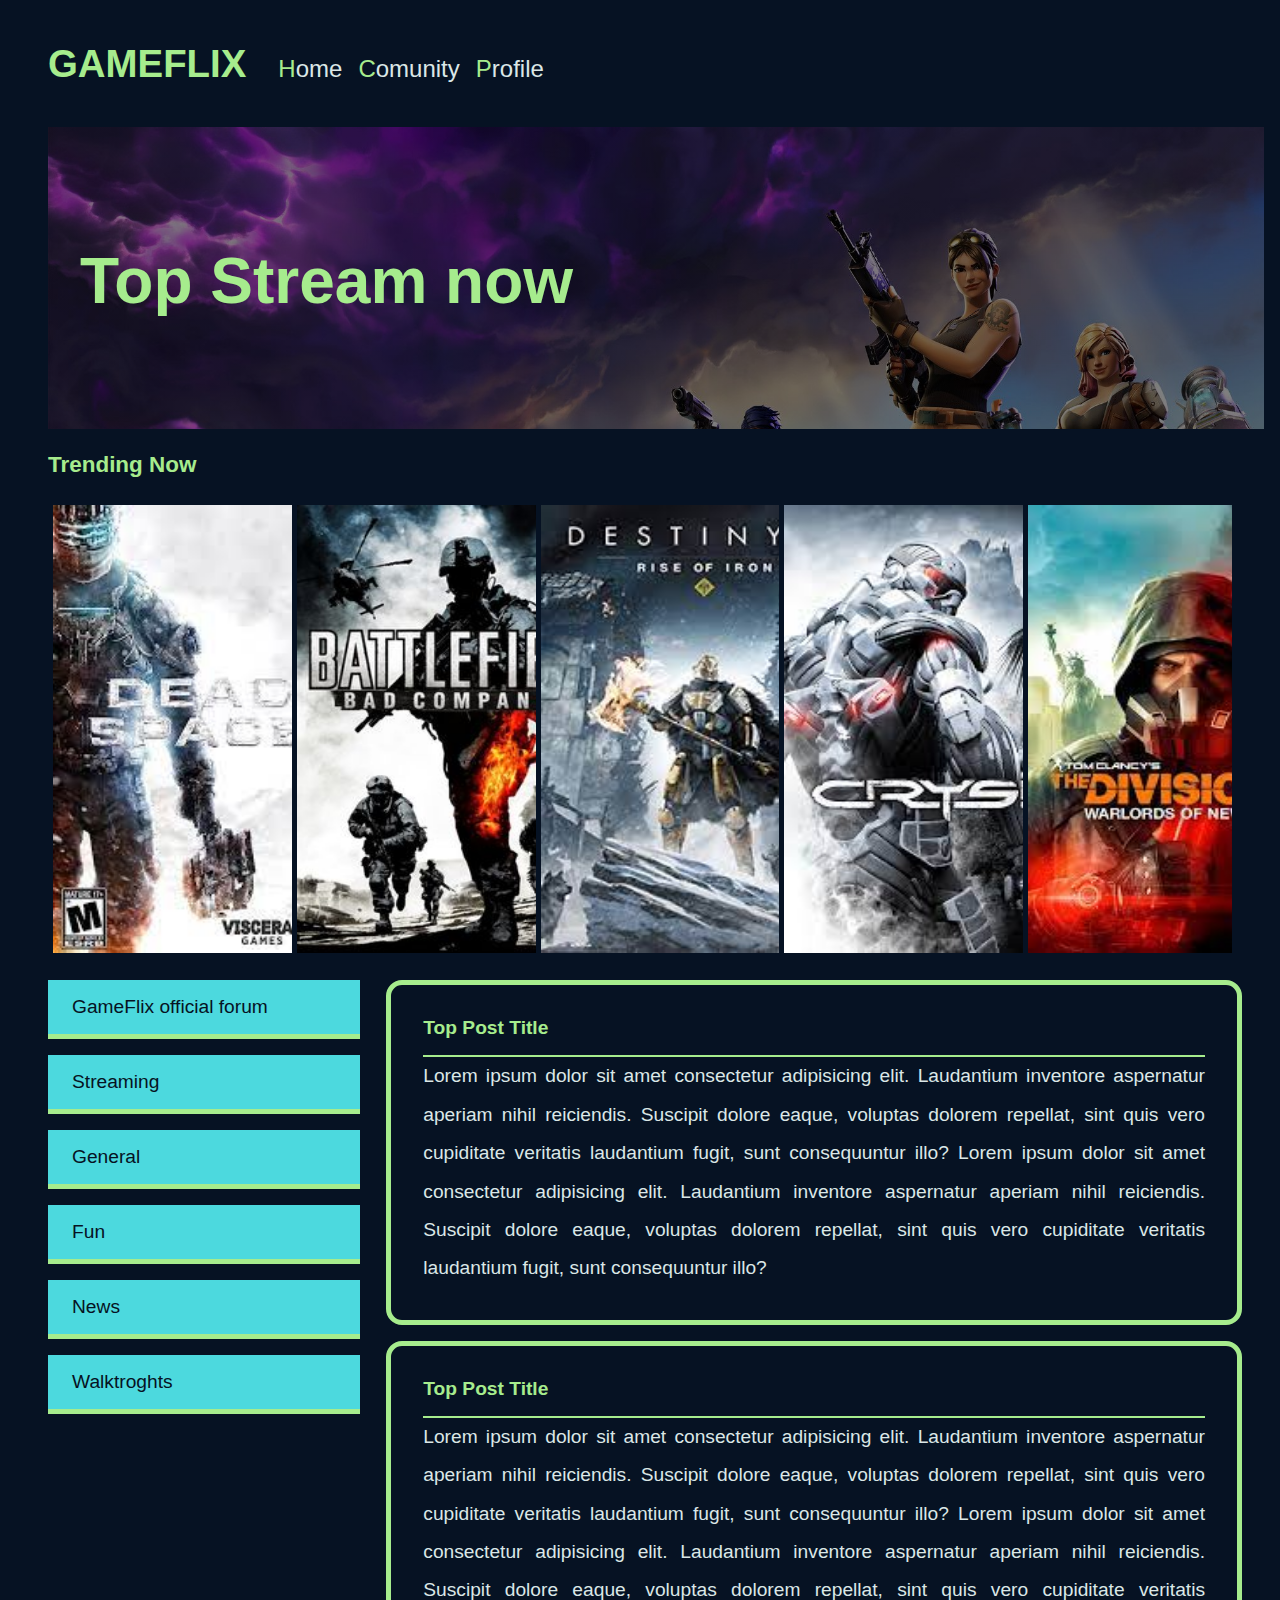
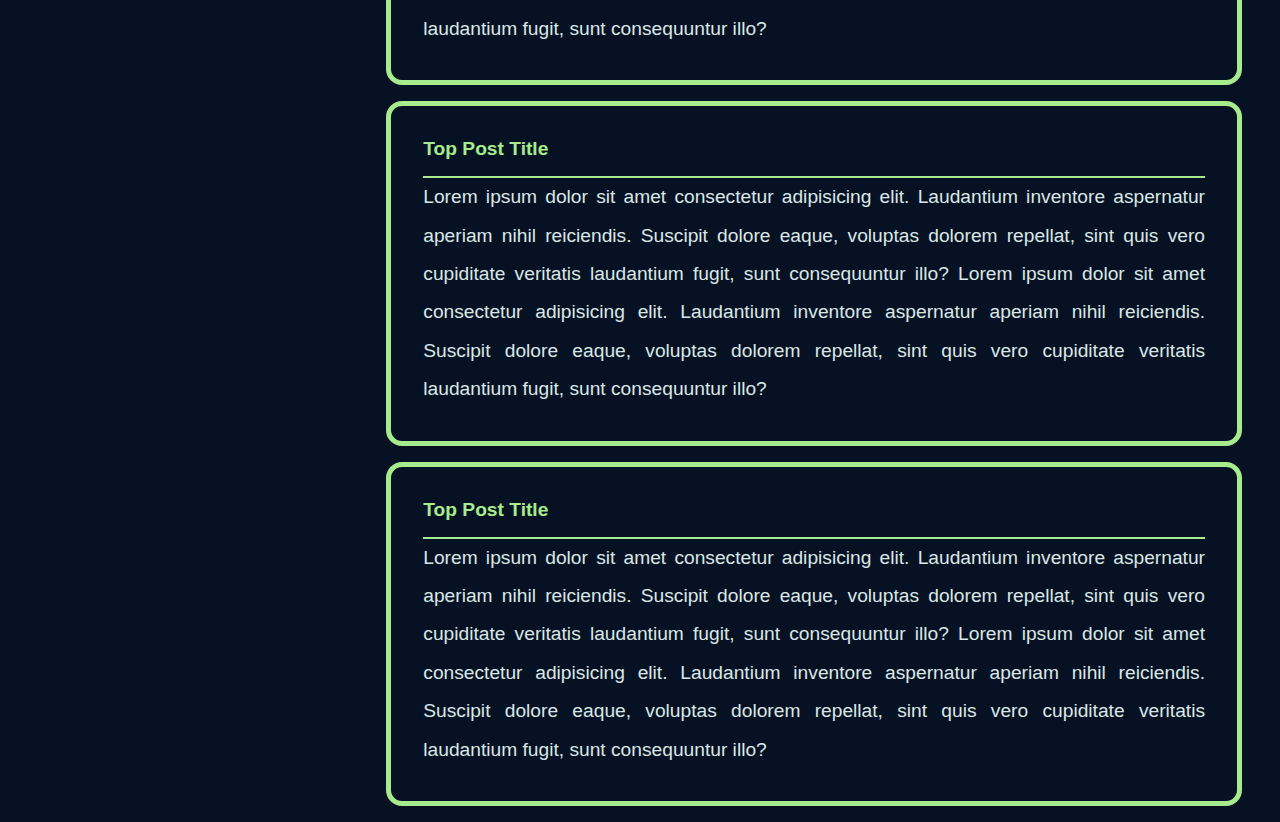
==== commit f9a208dc: "added smaall behaviors" ====
--- a/pages/comunity.html
+++ b/pages/comunity.html
@@ -50,11 +50,11 @@
             <div class="wrapper_v">
                 <nav class="sidebar">
                     <a href="">GameFlix official forum </a>
-                    <a href="">streaming</a>
-                    <a href="">general</a>
-                    <a href="">fun</a>
-                    <a href="">news</a>
-                    <a href="">walktroghts</a>
+                    <a href="">Streaming</a>
+                    <a href="">General</a>
+                    <a href="">Fun</a>
+                    <a href="">News</a>
+                    <a href="">Walktroghts</a>
                 </nav>
                 <div class="articles">
                     <article class="top_post_art">
--- a/css/comunity_css.css
+++ b/css/comunity_css.css
@@ -43,10 +43,17 @@
     color: var(--rich_black_forgra_29);
     text-decoration: none;
     padding: 1rem 0rem 1rem 1.5rem;
-    border-bottom: 2px solid var(--light_green);
+    border-bottom: 5px solid var(--light_green);
     min-width: 85%;
     margin-bottom: 1rem;
     color: var(--rich_black_forgra_29);
+}
+
+.post_section .wrapper_v .sidebar a:hover{
+    border: 5px solid var(--text_white_h); 
+    background-color: var(--dark_turquoise_h);
+    color: var(--text_white_h);
+    padding-right: 2rem;
 }
 
 /* articles */
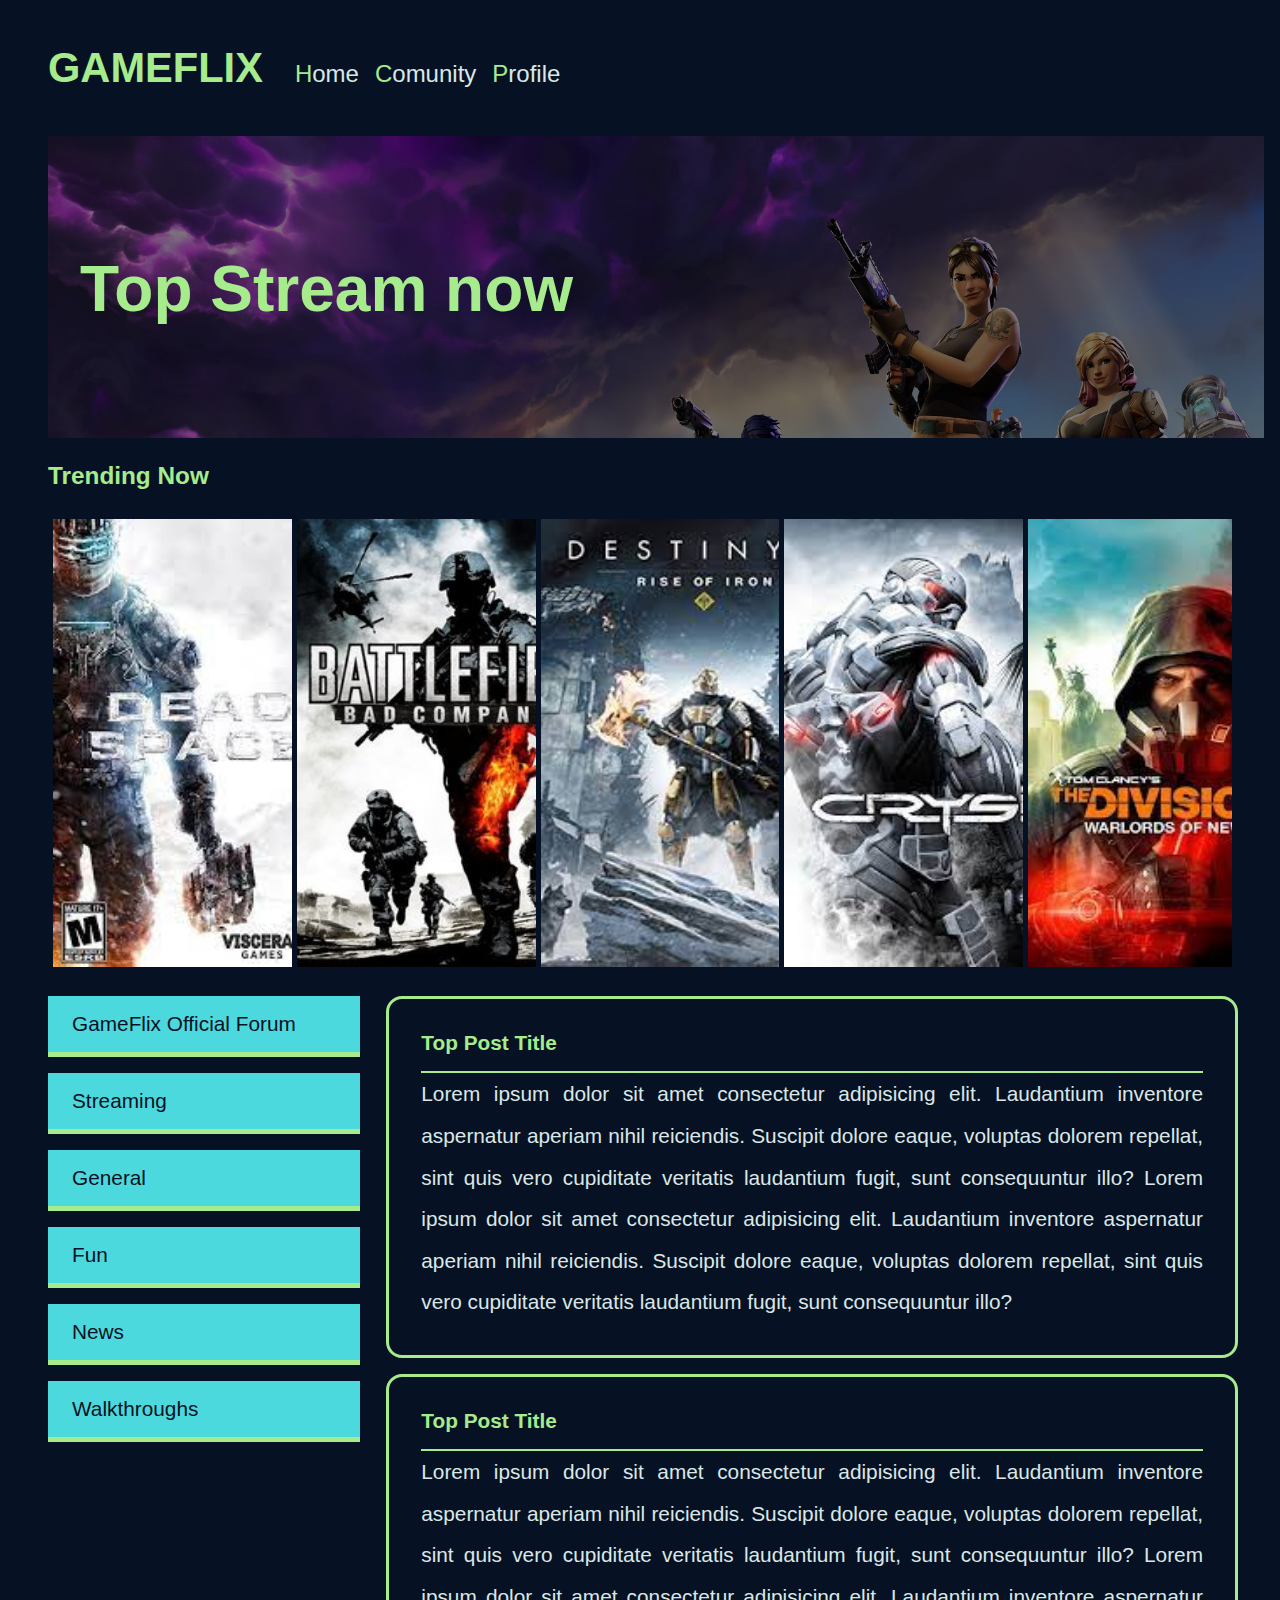
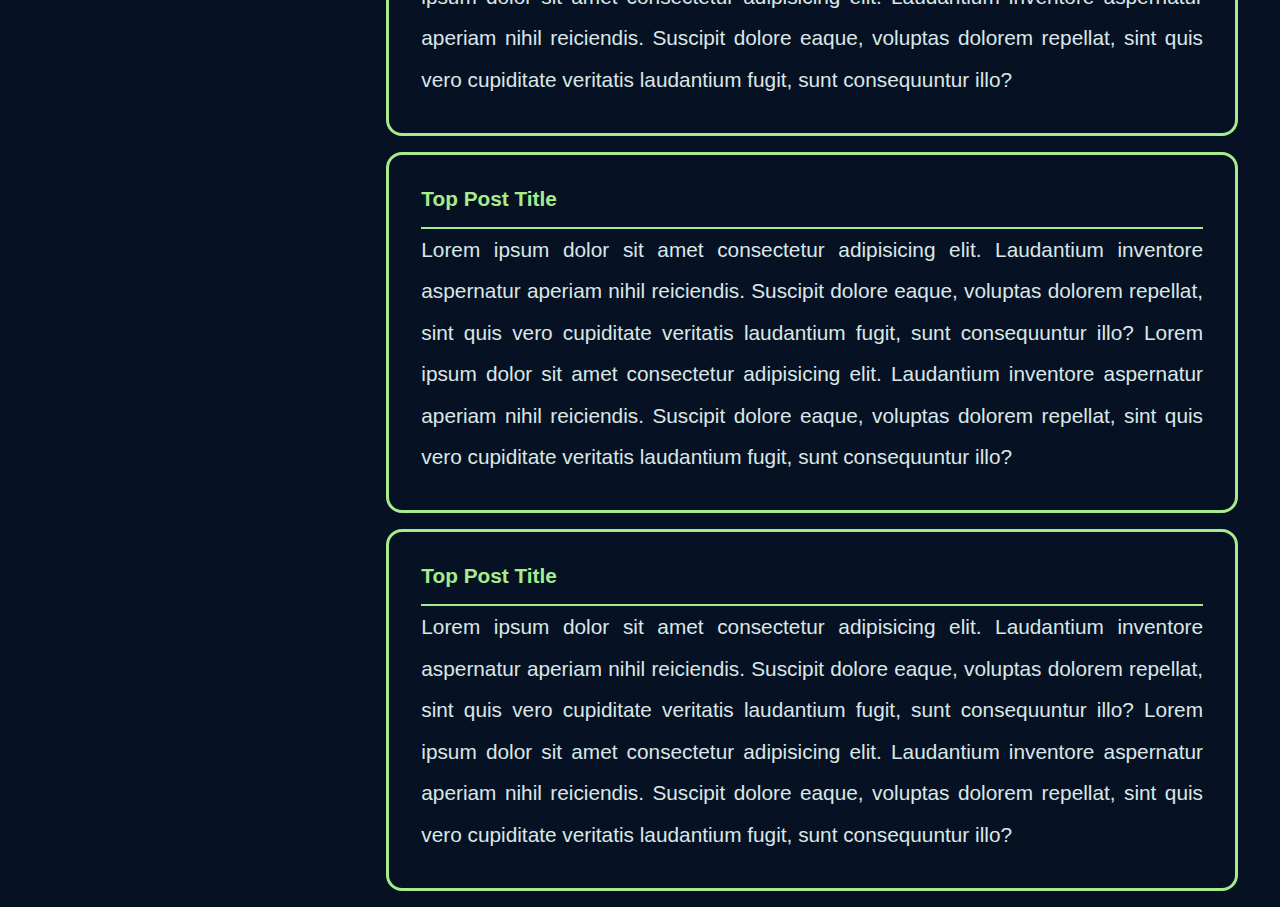
==== commit 02e7ff1b: "minnor ttext fix and sinze djustements" ====
--- a/pages/comunity.html
+++ b/pages/comunity.html
@@ -49,12 +49,12 @@
         <section class="post_section">
             <div class="wrapper_v">
                 <nav class="sidebar">
-                    <a href="">GameFlix official forum </a>
+                    <a href="">GameFlix Official Forum </a>
                     <a href="">Streaming</a>
                     <a href="">General</a>
                     <a href="">Fun</a>
                     <a href="">News</a>
-                    <a href="">Walktroghts</a>
+                    <a href="">Walkthroughs</a>
                 </nav>
                 <div class="articles">
                     <article class="top_post_art">
--- a/css/main.css
+++ b/css/main.css
@@ -32,7 +32,7 @@
     color: var(--text_white);
     margin: 0 3rem;
     font-family: 'Arial', 'Helvetica', sans-serif;
-    font-size: 1.2rem;
+    font-size: 1.3rem;
 }
 
 .wrapper{
--- a/css/comunity_css.css
+++ b/css/comunity_css.css
@@ -70,7 +70,7 @@
     padding: 1rem 0;
     
     width: 100%;
-    border: 5px solid var(--light_green);
+    border: 3px solid var(--light_green);
     border-radius: 1rem ;
     margin-bottom: 1rem;
     width: 100%;
